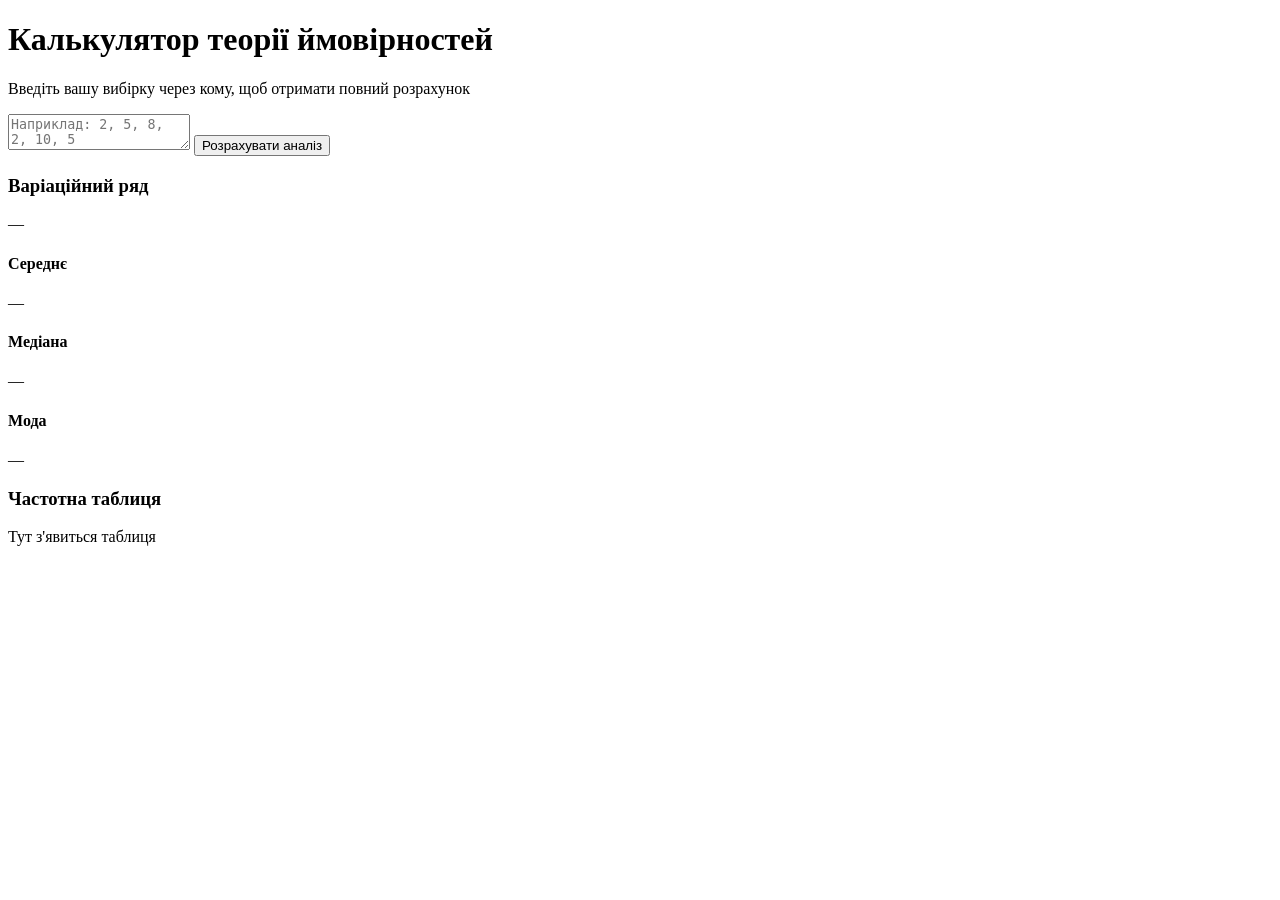
==== index.html @ 774f46ae "start" ====
<!DOCTYPE html>
<html lang="uk">
<head>
    <meta charset="UTF-8">
    <meta name="viewport" content="width=device-width, initial-scale=1.0">
    <title>StatHelper — Студентська допомога</title>
    <link rel="stylesheet" href="style.css">
</head>
<body>

    <div class="container">
        <h1>Калькулятор теорії ймовірностей</h1>
        <p class="subtitle">Введіть вашу вибірку через кому, щоб отримати повний розрахунок</p>

        <div class="input-section">
            <textarea id="dataInput" placeholder="Наприклад: 2, 5, 8, 2, 10, 5"></textarea>
            <button id="calculateBtn">Розрахувати аналіз</button>
        </div>

        <div class="results-section">
            <div class="result-card">
                <h3>Варіаційний ряд</h3>
                <p id="sortedRow">—</p>
            </div>

            <div class="result-grid">
                <div class="result-card">
                    <h4>Середнє</h4>
                    <p id="meanVal">—</p>
                </div>
                <div class="result-card">
                    <h4>Медіана</h4>
                    <p id="medianVal">—</p>
                </div>
                <div class="result-card">
                    <h4>Мода</h4>
                    <p id="modeVal">—</p>
                </div>
            </div>

            <div class="result-card">
                <h3>Частотна таблиця</h3>
                <div id="frequencyTable">Тут з'явиться таблиця</div>
            </div>
        </div>
    </div>

    <!-- Підключаємо файл з логікою Лізи -->
    <script src="script.js"></script>
</body>
</html>
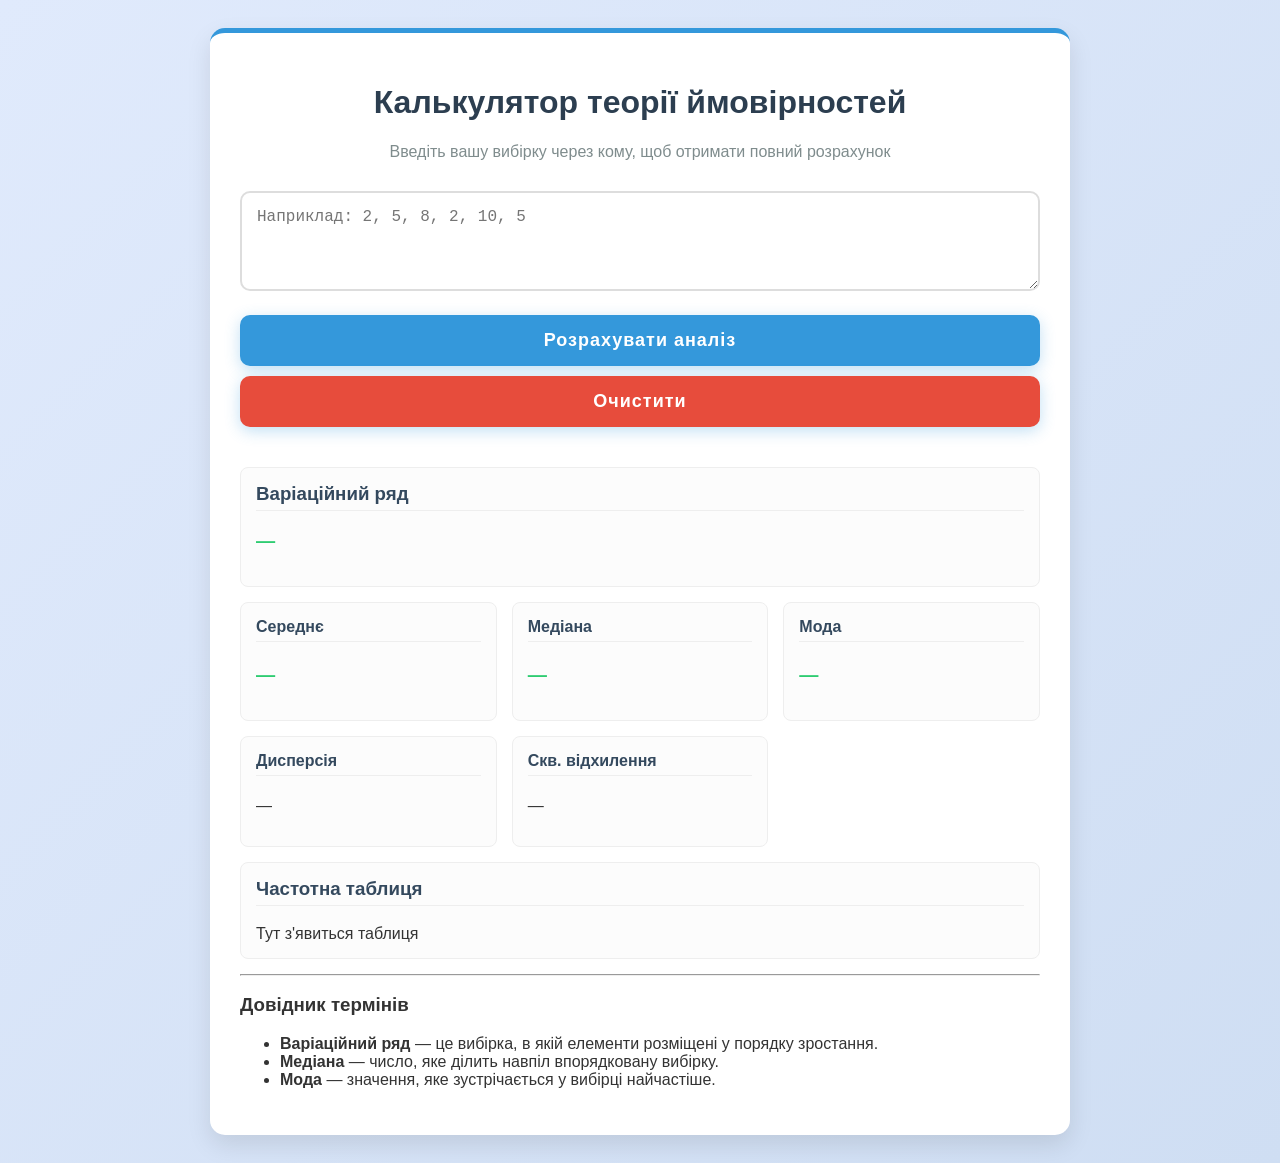
==== commit bec5a8ef: "new" ====
--- a/index.html
+++ b/index.html
@@ -16,7 +16,7 @@
             <textarea id="dataInput" placeholder="Наприклад: 2, 5, 8, 2, 10, 5"></textarea>
             <button id="calculateBtn">Розрахувати аналіз</button>
         </div>
-
+        <button id="clearBtn" style="background-color: #e74c3c; margin-top: 10px;">Очистити</button>
         <div class="results-section">
             <div class="result-card">
                 <h3>Варіаційний ряд</h3>
@@ -37,15 +37,33 @@
                     <p id="modeVal">—</p>
                 </div>
             </div>
-
+            <div class="result-grid">
+                <div class="result-card">
+                    <h4>Дисперсія</h4>
+                    <p id="varianceVal">—</p>
+                </div>
+                <div class="result-card">
+                    <h4>Скв. відхилення</h4>
+                    <p id="stdDevVal">—</p>
+                </div>
+            </div>
             <div class="result-card">
                 <h3>Частотна таблиця</h3>
                 <div id="frequencyTable">Тут з'явиться таблиця</div>
             </div>
         </div>
+        <div class="theory-section">
+            <hr>
+            <h3>Довідник термінів</h3>
+            <ul>
+                <li><strong>Варіаційний ряд</strong> — це вибірка, в якій елементи розміщені у порядку зростання.</li>
+                <li><strong>Медіана</strong> — число, яке ділить навпіл впорядковану вибірку.</li>
+                <li><strong>Мода</strong> — значення, яке зустрічається у вибірці найчастіше.</li>
+            </ul>
+        </div>
     </div>
 
-    <!-- Підключаємо файл з логікою Лізи -->
+    <!-- Підключаємо файл з логікою  -->
     <script src="script.js"></script>
 </body>
 </html>
--- a/style.css
+++ b/style.css
@@ -0,0 +1,122 @@
+/* Основні налаштування */
+body {
+    font-family: 'Segoe UI', Tahoma, Geneva, Verdana, sans-serif;
+    background-color: #f4f7f6;
+    color: #333;
+    display: flex;
+    justify-content: center;
+    padding: 20px;
+}
+
+.container {
+    max-width: 800px;
+    width: 100%;
+    background: white;
+    padding: 30px;
+    border-radius: 15px;
+    box-shadow: 0 10px 25px rgba(0,0,0,0.1);
+}
+
+h1 {
+    color: #2c3e50;
+    text-align: center;
+}
+
+.subtitle {
+    text-align: center;
+    color: #7f8c8d;
+    margin-bottom: 30px;
+}
+
+/* Поле вводу */
+textarea {
+    width: 100%;
+    height: 100px;
+    padding: 15px;
+    border: 2px solid #ddd;
+    border-radius: 10px;
+    font-size: 16px;
+    margin-bottom: 20px;
+    box-sizing: border-box; /* Щоб падінги не розширювали поле */
+}
+
+button {
+    width: 100%;
+    padding: 15px;
+    background-color: #3498db;
+    color: white;
+    border: none;
+    border-radius: 10px;
+    font-size: 18px;
+    cursor: pointer;
+    transition: background 0.3s;
+}
+
+    button:hover {
+        background-color: #2980b9;
+    }
+
+/* Блоки результатів */
+.results-section {
+    margin-top: 40px;
+}
+
+.result-card {
+    background: #fcfcfc;
+    border: 1px solid #eee;
+    padding: 15px;
+    border-radius: 8px;
+    margin-bottom: 15px;
+}
+
+.result-grid {
+    display: grid;
+    grid-template-columns: 1fr 1fr 1fr;
+    gap: 15px;
+}
+
+/* Додаємо градієнт на фон та покращуємо кнопку */
+body {
+    background: linear-gradient(135deg, #e0eafc 0%, #cfdef3 100%); /* М'який блакитний градієнт */
+    min-height: 100vh;
+}
+
+.container {
+    border-top: 5px solid #3498db; /* Синя полоска зверху для акценту */
+}
+
+button {
+    font-weight: 600;
+    letter-spacing: 1px;
+    box-shadow: 0 4px 15px rgba(52, 152, 219, 0.3);
+}
+
+.result-card h3, .result-card h4 {
+    margin-top: 0;
+    color: #34495e;
+    border-bottom: 1px solid #eee;
+    padding-bottom: 5px;
+}
+
+/* Стиль для цифр, які буде виводити Ліза */
+#sortedRow, #meanVal, #medianVal, #modeVal {
+    font-size: 1.2rem;
+    font-weight: bold;
+    color: #2ecc71; /* Зелений колір для результатів */
+}
+table {
+    width: 100%;
+    border-collapse: collapse;
+    margin-top: 10px;
+}
+
+th, td {
+    border: 1px solid #ddd;
+    padding: 8px;
+    text-align: center;
+}
+
+th {
+    background-color: #f2f2f2;
+    color: #333;
+}
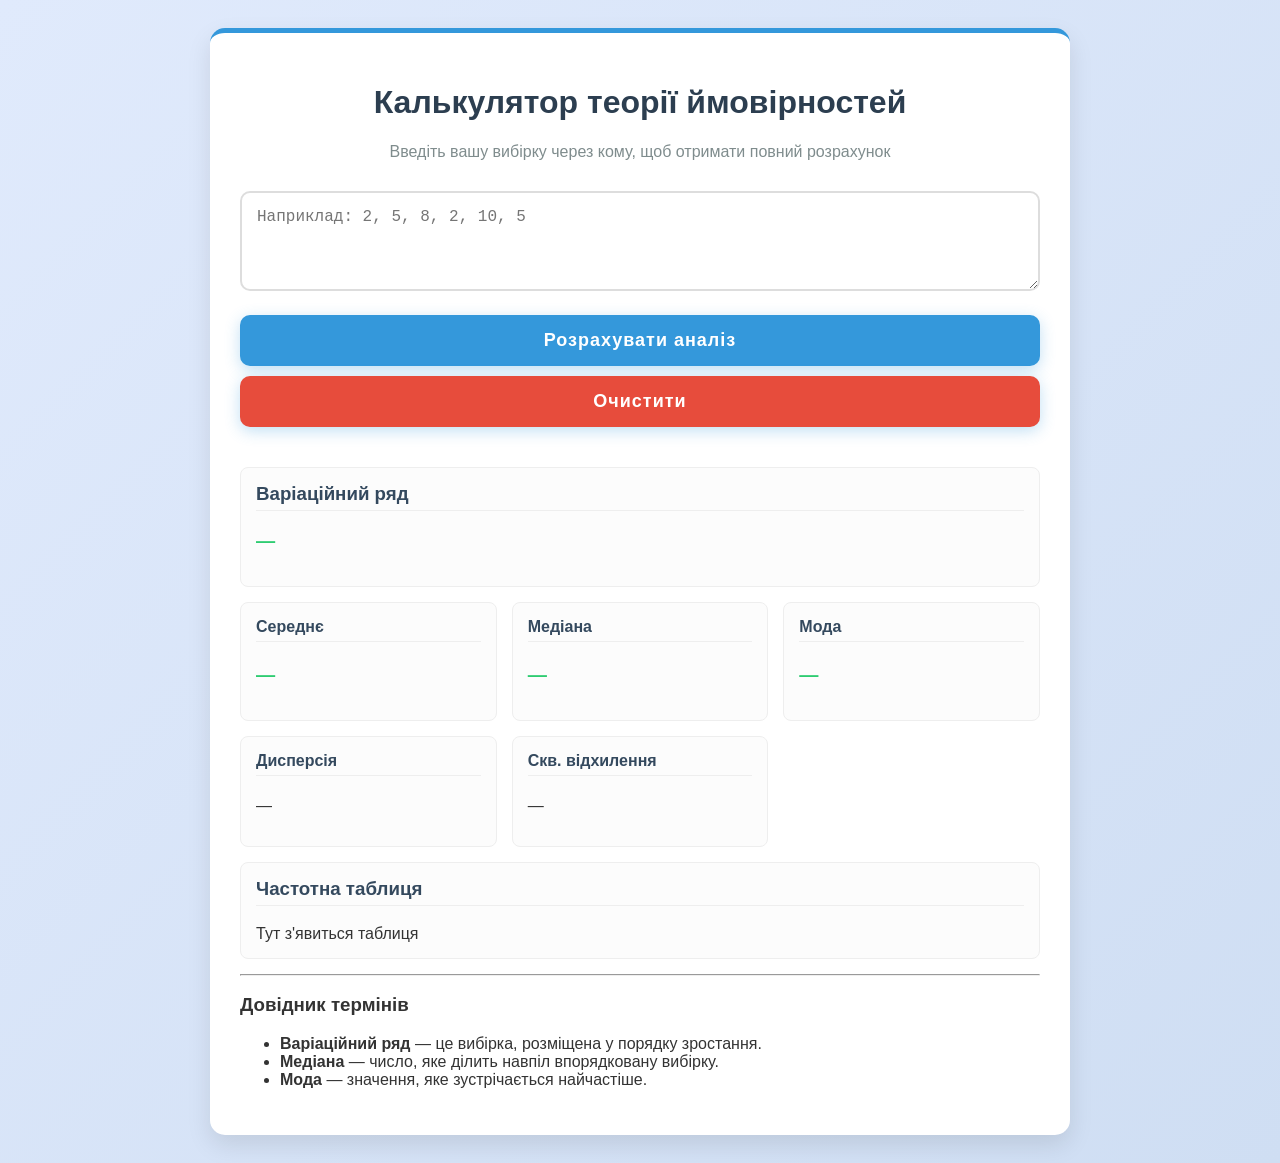
==== commit d7db7a06: "new" ====
--- a/index.html
+++ b/index.html
@@ -7,7 +7,6 @@
     <link rel="stylesheet" href="style.css">
 </head>
 <body>
-
     <div class="container">
         <h1>Калькулятор теорії ймовірностей</h1>
         <p class="subtitle">Введіть вашу вибірку через кому, щоб отримати повний розрахунок</p>
@@ -15,8 +14,9 @@
         <div class="input-section">
             <textarea id="dataInput" placeholder="Наприклад: 2, 5, 8, 2, 10, 5"></textarea>
             <button id="calculateBtn">Розрахувати аналіз</button>
+            <button id="clearBtn" style="background-color: #e74c3c; margin-top: 10px;">Очистити</button>
         </div>
-        <button id="clearBtn" style="background-color: #e74c3c; margin-top: 10px;">Очистити</button>
+
         <div class="results-section">
             <div class="result-card">
                 <h3>Варіаційний ряд</h3>
@@ -37,6 +37,7 @@
                     <p id="modeVal">—</p>
                 </div>
             </div>
+
             <div class="result-grid">
                 <div class="result-card">
                     <h4>Дисперсія</h4>
@@ -47,23 +48,24 @@
                     <p id="stdDevVal">—</p>
                 </div>
             </div>
+
             <div class="result-card">
                 <h3>Частотна таблиця</h3>
                 <div id="frequencyTable">Тут з'явиться таблиця</div>
             </div>
         </div>
+
         <div class="theory-section">
             <hr>
             <h3>Довідник термінів</h3>
             <ul>
-                <li><strong>Варіаційний ряд</strong> — це вибірка, в якій елементи розміщені у порядку зростання.</li>
+                <li><strong>Варіаційний ряд</strong> — це вибірка, розміщена у порядку зростання.</li>
                 <li><strong>Медіана</strong> — число, яке ділить навпіл впорядковану вибірку.</li>
-                <li><strong>Мода</strong> — значення, яке зустрічається у вибірці найчастіше.</li>
+                <li><strong>Мода</strong> — значення, яке зустрічається найчастіше.</li>
             </ul>
         </div>
     </div>
 
-    <!-- Підключаємо файл з логікою  -->
     <script src="script.js"></script>
 </body>
 </html>
